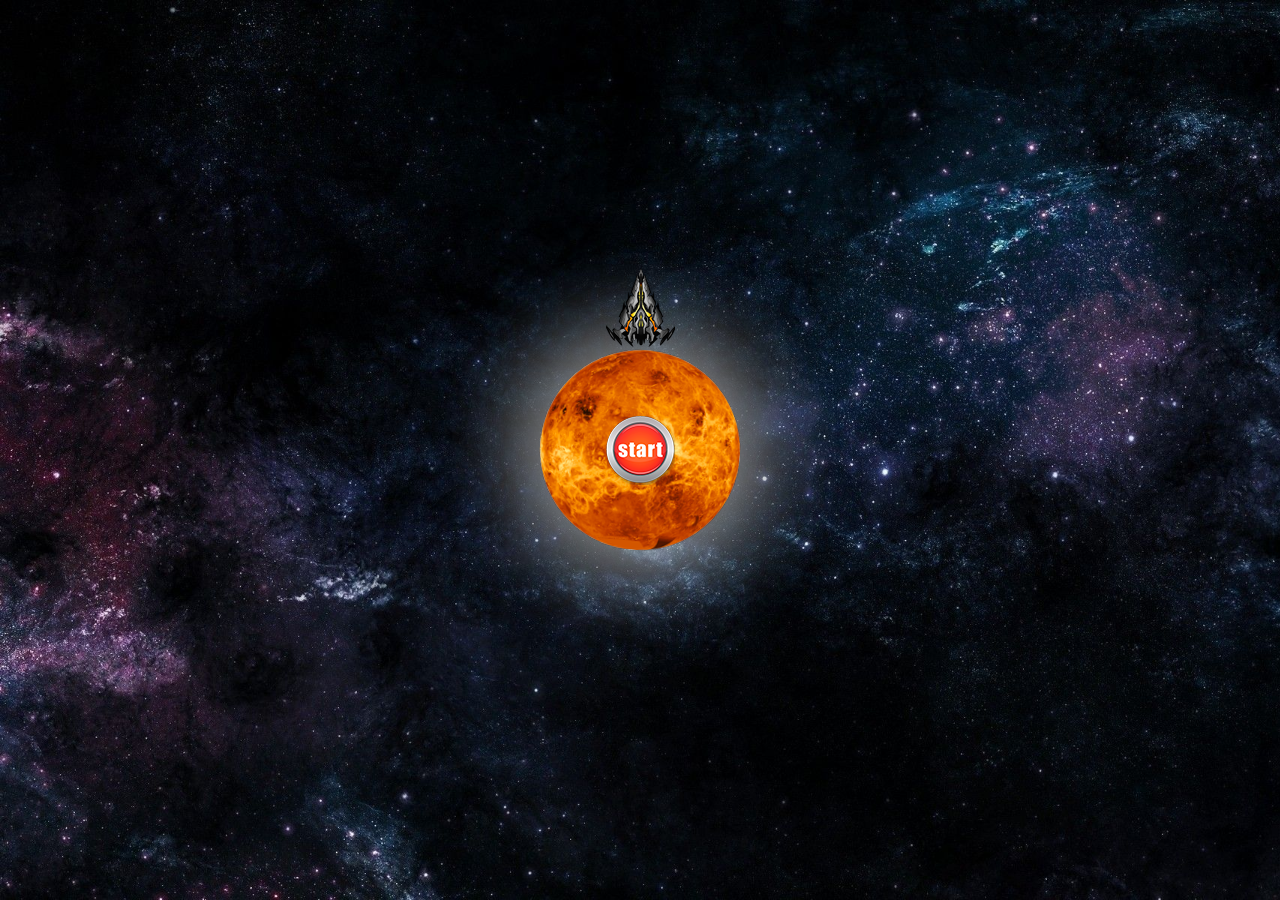
==== game.html @ 32b1f244 "Commit" ====
<!DOCTYPE html>
<html lang="en">
    <head>
        <meta charset="UTF-8">
        <meta name="viewport" content="width=device-width, user-scalable=no, initial-scale=1.0, maximum-scale=1.0, minimum-scale=1.0">
        <meta http-equiv="X-UA-Compatible" content="ie=edge">
        <link rel="stylesheet" href="./css/main.css">
        <link rel="stylesheet" href="./css/reset.css">
        <title>AsteroideGame</title>
    </head>
    <body>
        <canvas id="canvas"></canvas>
        <script src="./main.js"></script>
    </body>
</html>
---- css/main.css ----
html {
    overflow: hidden;
    height: 100%;
    background: #191919;
    width: 100%;
}

body {
    margin: 0;
}

#canvas {
    background: url('../img/space.jpg') no-repeat;
    width: 100%;
    height: 100%;
    background-size: cover;
}

#canvas.playing {
    cursor: url('../img/aim_red.png') 17.5 17.5,auto !important;
}
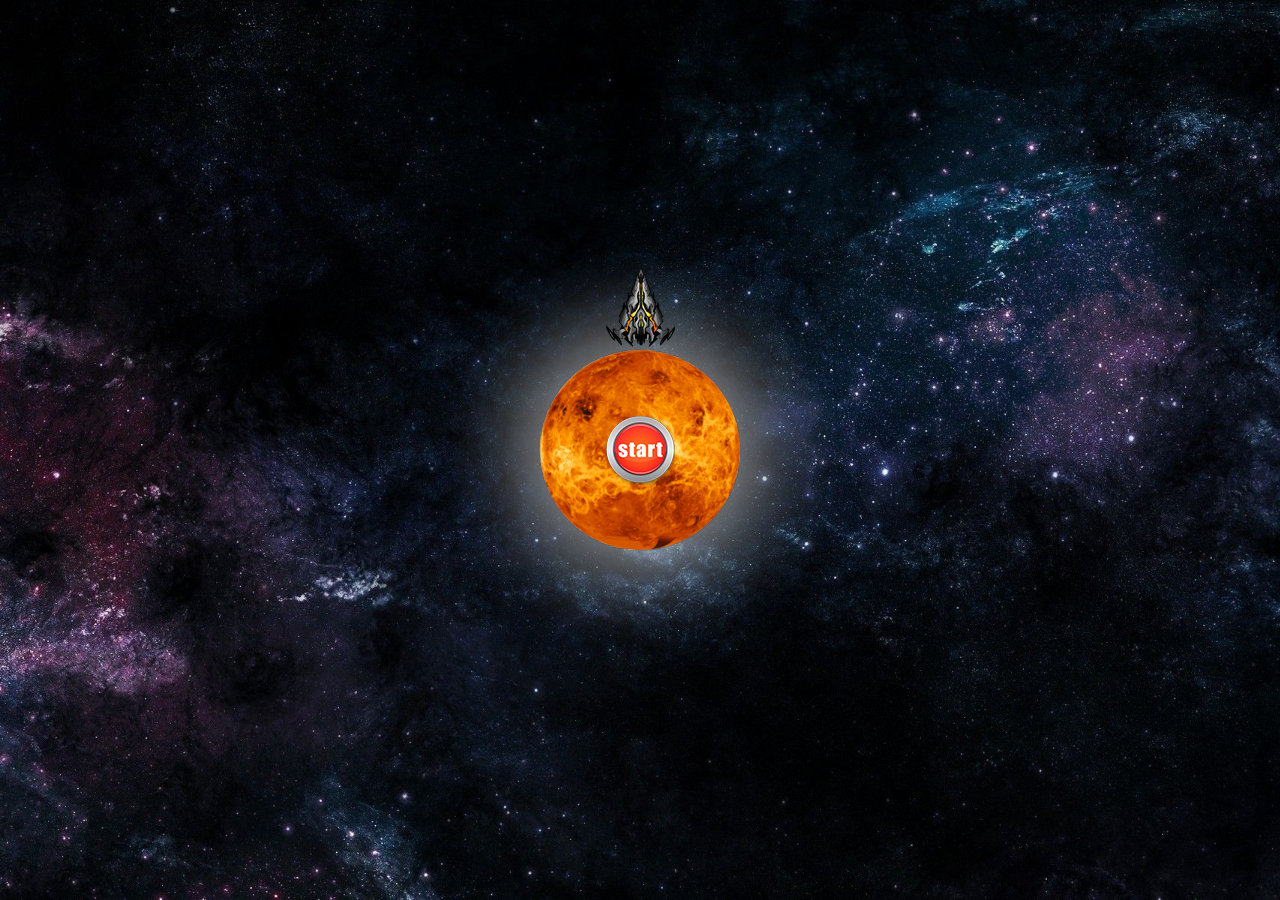
==== commit 42f4966f: "insert banco" ====
--- a/game.html
+++ b/game.html
@@ -4,12 +4,12 @@
         <meta charset="UTF-8">
         <meta name="viewport" content="width=device-width, user-scalable=no, initial-scale=1.0, maximum-scale=1.0, minimum-scale=1.0">
         <meta http-equiv="X-UA-Compatible" content="ie=edge">
-        <link rel="stylesheet" href="./css/main.css">
+        <link rel="stylesheet" href="./css/game.css">
         <link rel="stylesheet" href="./css/reset.css">
         <title>AsteroideGame</title>
     </head>
     <body>
         <canvas id="canvas"></canvas>
-        <script src="./main.js"></script>
+        <script src="./game.js"></script>
     </body>
 </html>--- a/css/game.css
+++ b/css/game.css
@@ -0,0 +1,21 @@
+html {
+    overflow: hidden;
+    height: 100%;
+    background: #191919;
+    width: 100%;
+}
+
+body {
+    margin: 0;
+}
+
+#canvas {
+    background: url('../img/space.jpg') no-repeat;
+    width: 100%;
+    height: 100%;
+    background-size: cover;
+}
+
+#canvas.playing {
+    cursor: url('../img/aim_red.png') 17.5 17.5,auto !important;
+}
